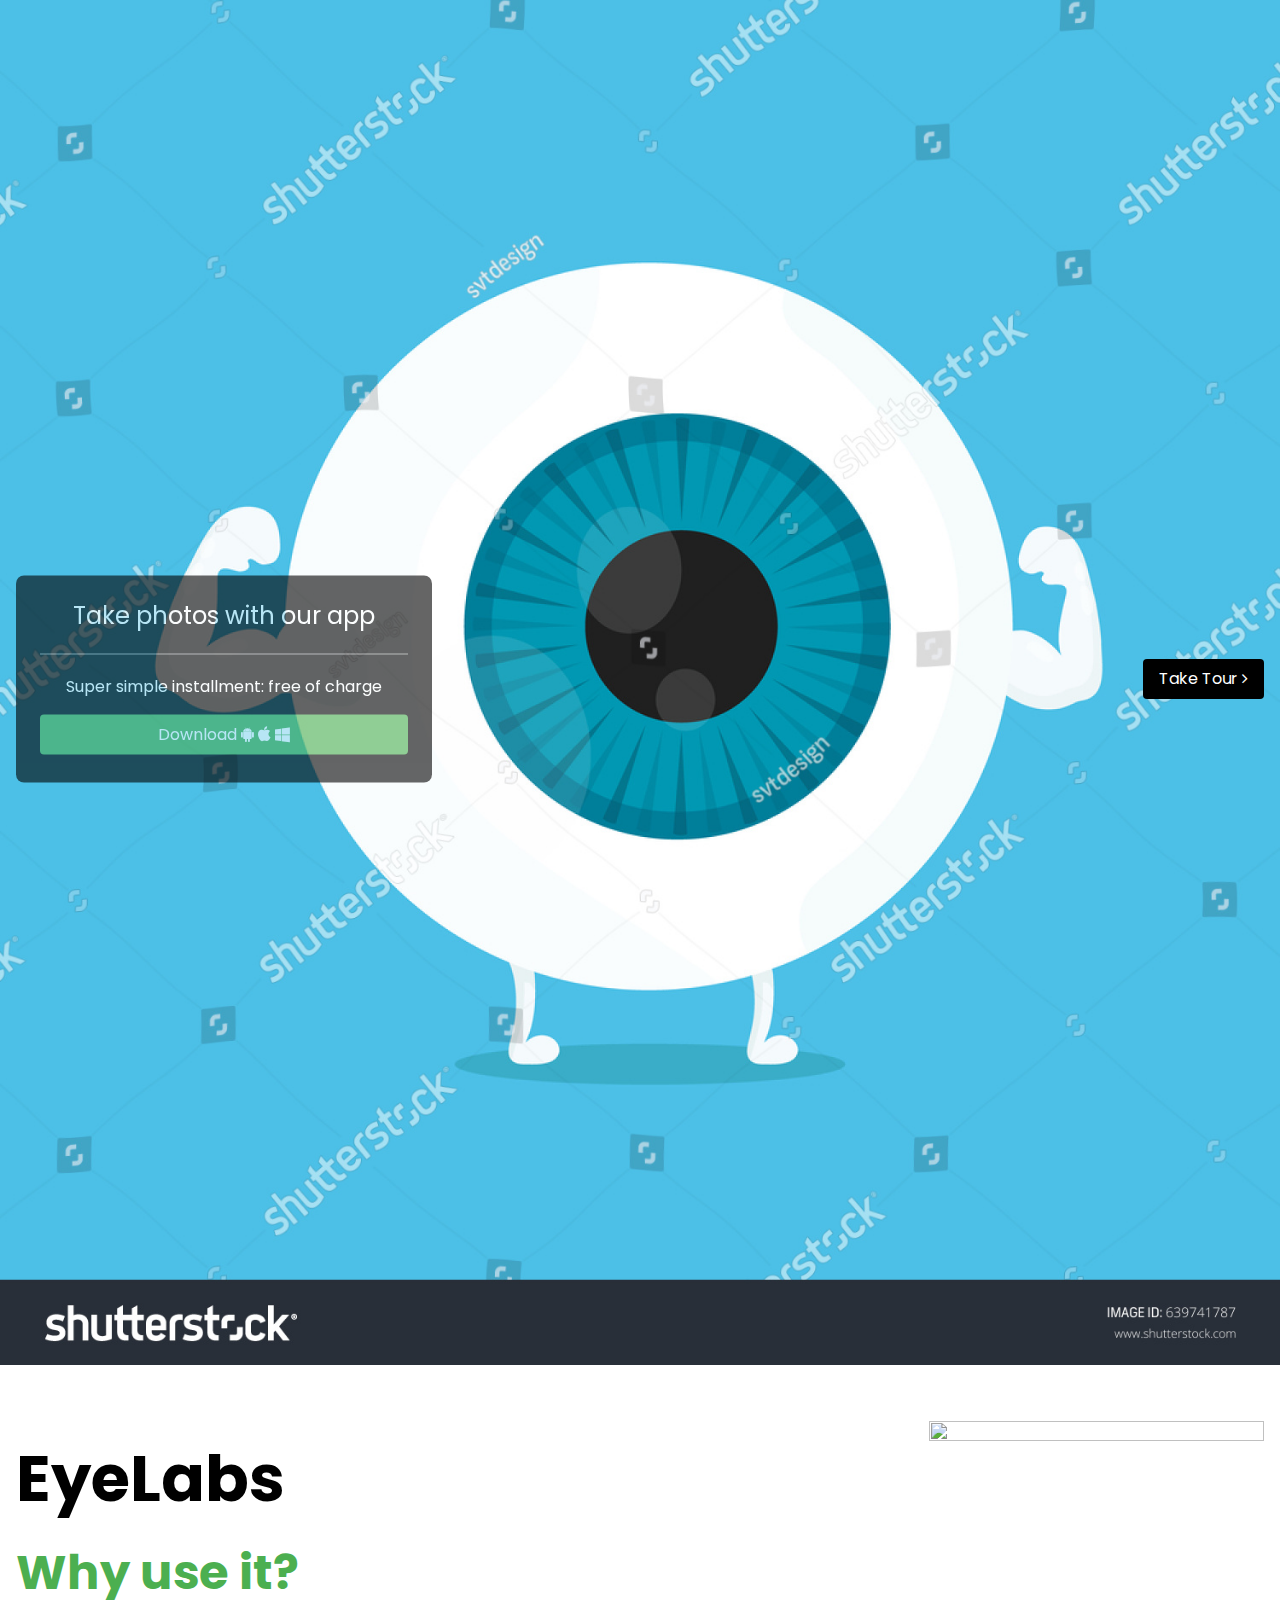
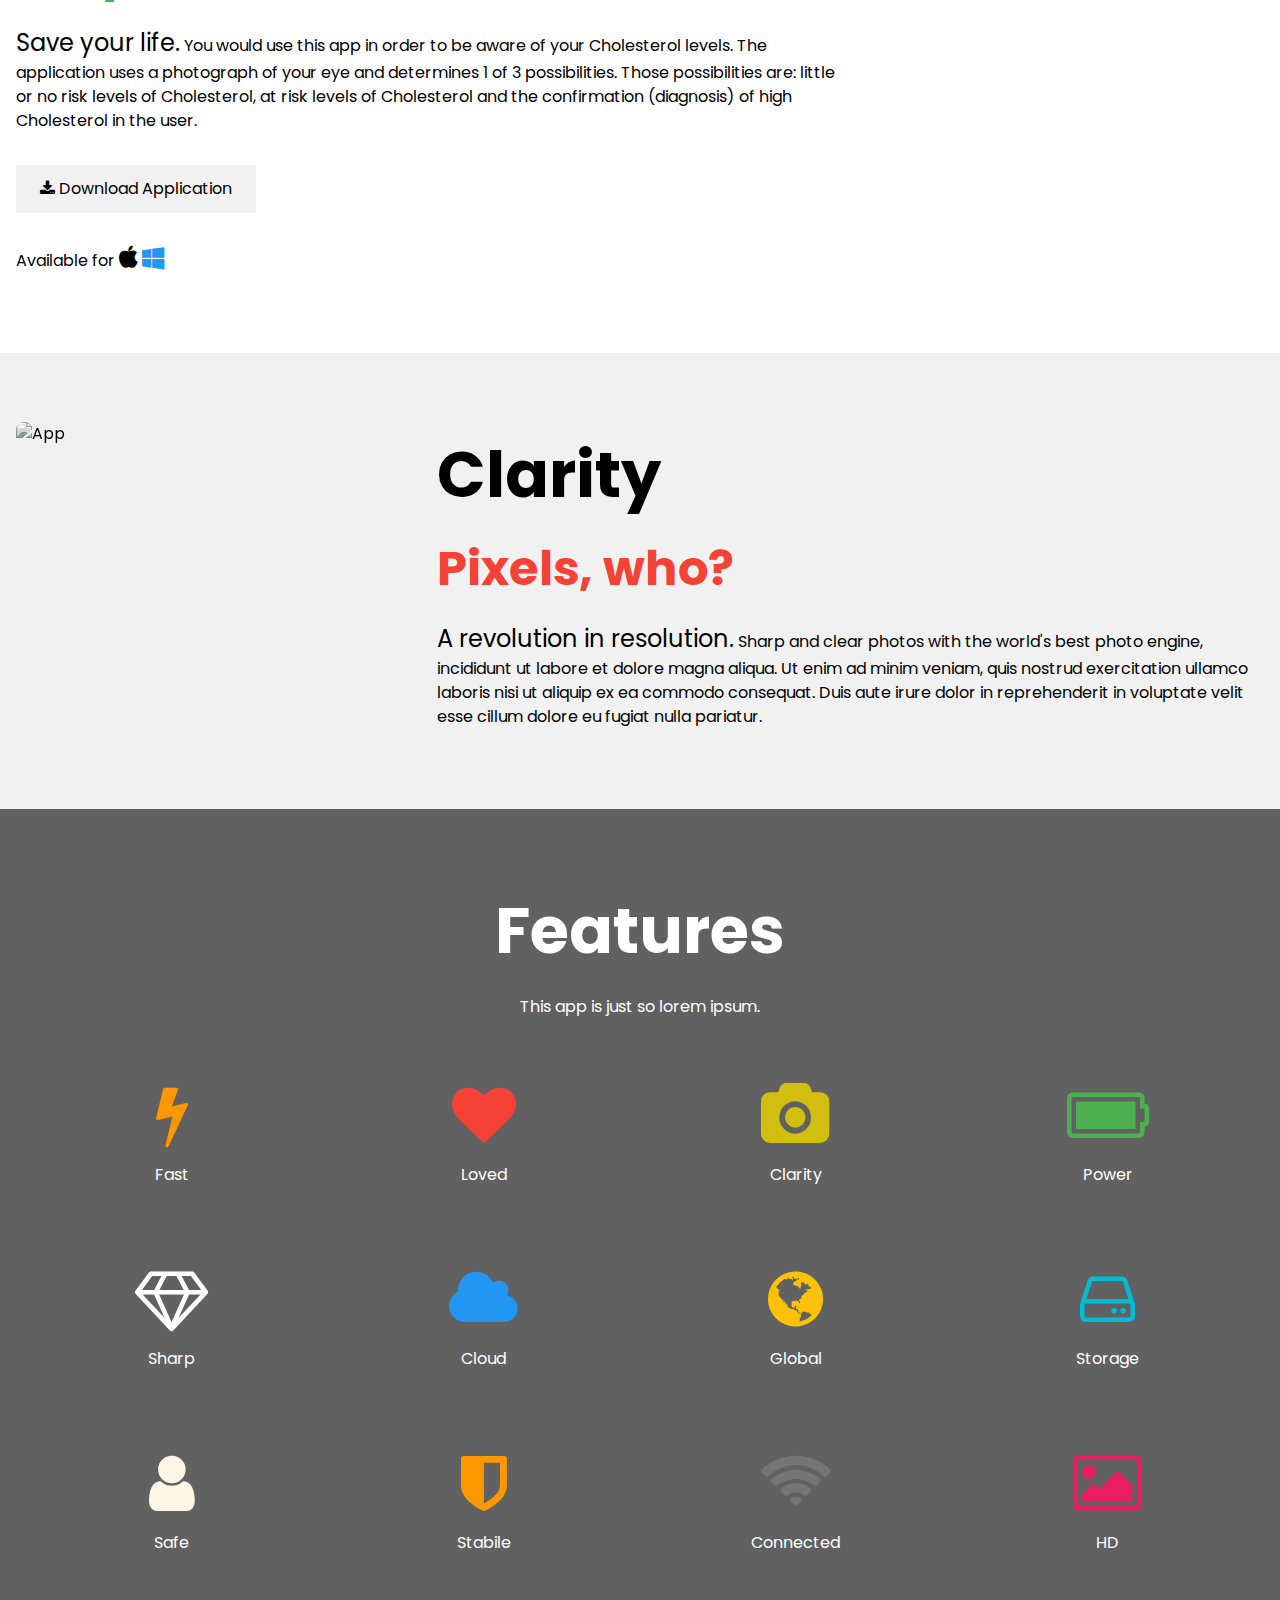
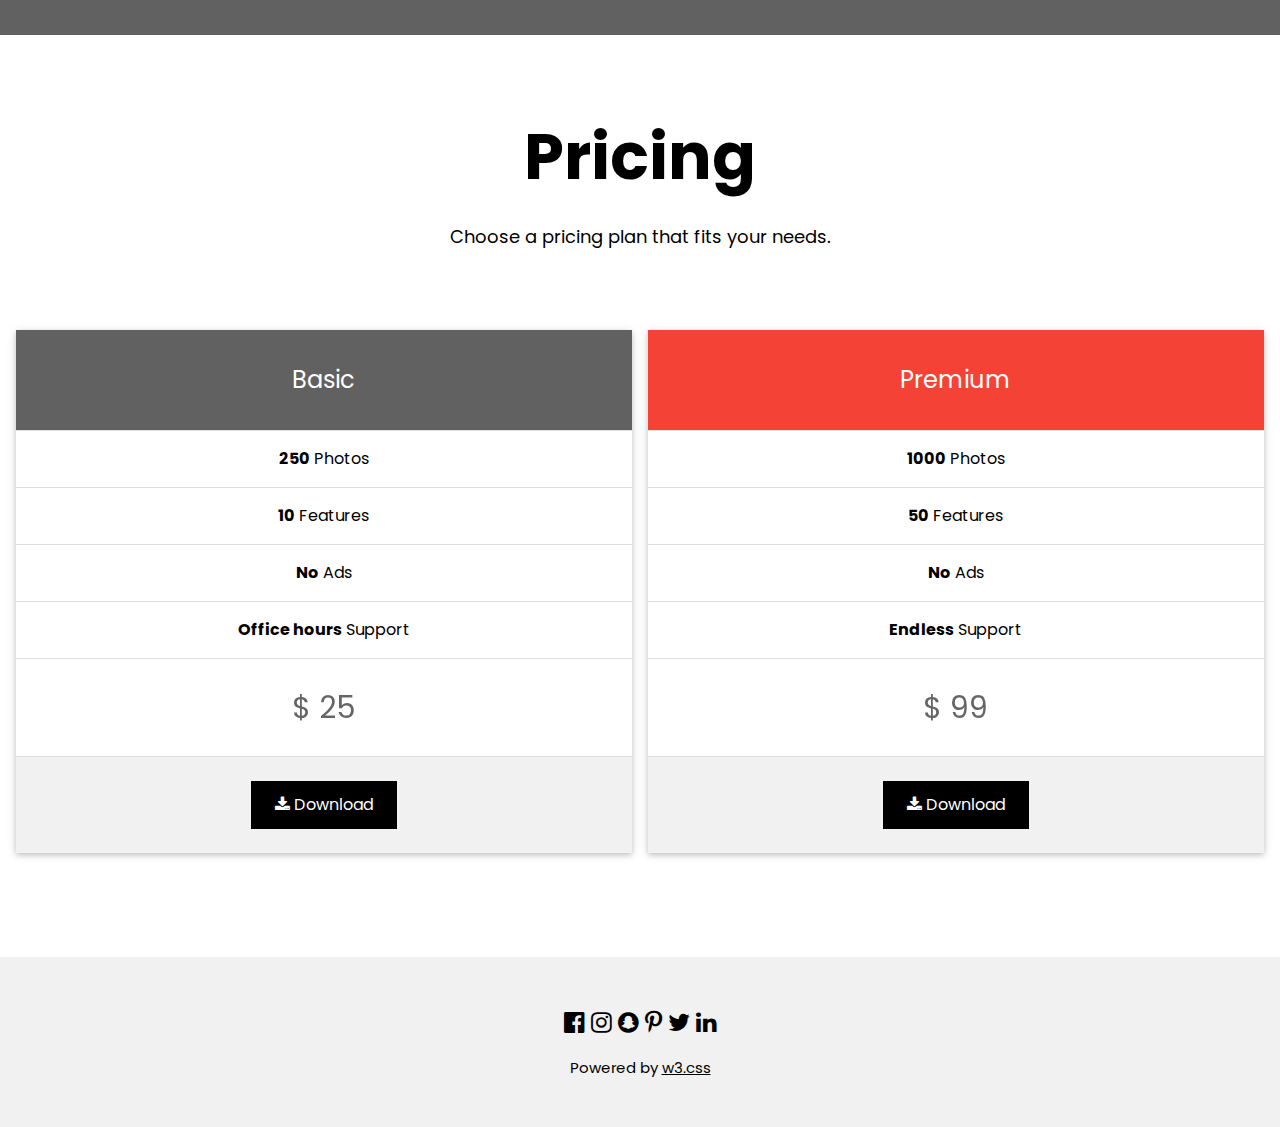
==== landingpage.html @ 21efe78a "jasas" ====
<!DOCTYPE html>
<html>
<title>W3.CSS Template</title>
<meta charset="UTF-8">
<meta name="viewport" content="width=device-width, initial-scale=1">
<link rel="stylesheet" href="https://www.w3schools.com/w3css/4/w3.css">
<link rel="stylesheet" href="https://fonts.googleapis.com/css?family=Poppins">
<link rel="stylesheet" href="https://cdnjs.cloudflare.com/ajax/libs/font-awesome/4.7.0/css/font-awesome.min.css">
<style>
body,h1,h2,h3,h4,h5 {font-family: "Poppins", sans-serif}
body {font-size: 16px;}
img {margin-bottom: -8px;}
.mySlides {display: none;}
</style>
<body class="w3-content w3-black" style="max-width:1500px;">

<!-- Header with Slideshow -->
<header class="w3-display-container w3-center">
  <button class="w3-button w3-block w3-green w3-hide-large w3-hide-medium" onclick="document.getElementById('download').style.display='block'">Download <i class="fa fa-android"></i> <i class="fa fa-apple"></i> <i class="fa fa-windows"></i></button>
  <div class="mySlides w3-animate-opacity">
    <img class="w3-image" src="healthyeye.jpg" alt="Image 1" style="min-width:500px" width="1500" height="1000">
    <div class="w3-display-left w3-padding w3-hide-small" style="width:35%">
      <div class="w3-black w3-opacity w3-hover-opacity-off w3-padding-large w3-round-large">
        <h1 class="w3-xlarge">Take photos with our app</h1>
        <hr class="w3-opacity">
        <p>Super simple installment: free of charge</p>
        <p><button class="w3-button w3-block w3-green w3-round" onclick="document.getElementById('download').style.display='block'">Download <i class="fa fa-android"></i> <i class="fa fa-apple"></i> <i class="fa fa-windows"></i></button></p>
      </div>
    </div>
  </div>
  <div class="mySlides w3-animate-opacity">
    <img class="w3-image" src="healthyeye.jpg" alt="Image 2" style="min-width:500px" width="1500" height="1000">
    <div class="w3-display-left w3-padding w3-hide-small" style="width:35%">
      <div class="w3-black w3-opacity w3-hover-opacity-off w3-padding-large w3-round-large">
        <h1 class="w3-xlarge w3-text-red"><b>CLICK!</b> Fast and Easy</h1>
        <hr class="w3-opacity">
        <p>Choose from thousands of features</p>
        <p><button class="w3-button w3-block w3-red w3-round" onclick="document.getElementById('download').style.display='block'">Download <i class="fa fa-android"></i> <i class="fa fa-apple"></i> <i class="fa fa-windows"></i></button></p>
      </div>
    </div>
  </div>
  <div class="mySlides w3-animate-opacity">
    <img class="w3-image" src="healthyeye.jpg" alt="Image 3" style="min-width:500px" width="1500" height="1000">
    <div class="w3-display-left w3-padding w3-hide-small" style="width:35%">
      <div class="w3-black w3-opacity w3-hover-opacity-off w3-padding-large w3-round-large">
        <h1 class="w3-xlarge">Smart Design</h1>
        <hr class="w3-opacity">
        <p>Customize photos as you go</p>
        <p><button class="w3-button w3-block w3-indigo w3-round" onclick="document.getElementById('download').style.display='block'">Download <i class="fa fa-android"></i> <i class="fa fa-apple"></i> <i class="fa fa-windows"></i></button></p>
      </div>
    </div>
  </div>
  <a class="w3-button w3-black w3-display-right w3-margin-right w3-round w3-hide-small w3-hover-light-grey" onclick="plusDivs(1)">Take Tour <i class="fa fa-angle-right"></i></a>
  <a class="w3-button w3-block w3-black w3-hide-large w3-hide-medium" onclick="plusDivs(1)">Take Tour <i class="fa fa-angle-right"></i></a>
</header>

<!-- The App Section -->
<div class="w3-padding-64 w3-white">
  <div class="w3-row-padding">
    <div class="w3-col l8 m6">
      <h1 class="w3-jumbo"><b>EyeLabs</b></h1>
      <h1 class="w3-xxxlarge w3-text-green"><b>Why use it?</b></h1>
      <p><span class="w3-xlarge">Save your life.</span> You would use this app in order to be aware of your Cholesterol levels. The application uses a photograph of 
      your eye and determines 1 of 3 possibilities. Those possibilities are: little or no risk levels of Cholesterol, at risk levels of Cholesterol and the confirmation (diagnosis)
      of high Cholesterol in the user.</p>
      <button class="w3-button w3-light-grey w3-padding-large w3-section w3-hide-small" onclick="document.getElementById('download').style.display='block'">
        <i class="fa fa-download"></i> Download Application
      </button>
      <p>Available for <i class="fa fa-apple w3-xlarge"></i> <i class="fa fa-windows w3-xlarge w3-text-blue"></i></p>
    </div>
    <div class="w3-col l4 m6">
      <img src="/w3images/img_app.jpg" class="w3-image w3-right w3-hide-small" width="335" height="471">
      <div class="w3-center w3-hide-large w3-hide-medium">
        <button class="w3-button w3-block w3-padding-large" onclick="document.getElementById('download').style.display='block'">
          <i class="fa fa-download"></i> Download Application
        </button>
        <img src="/w3images/img_app.jpg" class="w3-image w3-margin-top" width="335" height="471">
      </div>
    </div>
  </div>
</div>

<!-- Modal -->
<div id="download" class="w3-modal w3-animate-opacity">
  <div class="w3-modal-content" style="padding:32px">
    <div class="w3-container w3-white">
      <i onclick="document.getElementById('download').style.display='none'" class="fa fa-remove w3-xlarge w3-button w3-transparent w3-right w3-xlarge"></i>
      <h2 class="w3-wide">DOWNLOAD</h2>
      <p>Download the app in AppStore, Google Play or Microsoft Store.</p>
      <i class="fa fa-android w3-large"></i> <i class="fa fa-apple w3-large"></i> <i class="fa fa-windows w3-large"></i>
      <p><input class="w3-input w3-border" type="text" placeholder="Enter e-mail"></p>
      <button type="button" class="w3-button w3-block w3-padding-large w3-red w3-margin-bottom" onclick="document.getElementById('download').style.display='none'">Fake Download</button>
    </div>
  </div>
</div>

<!-- Clarity Section -->
<div class="w3-padding-64 w3-light-grey">
  <div class="w3-row-padding">
    <div class="w3-col l4 m6">
      <img class="w3-image w3-round-large w3-hide-small w3-grayscale" src="/w3images/app5.jpg" alt="App" width="335" height="471">
    </div>
    <div class="w3-col l8 m6">
      <h1 class="w3-jumbo"><b>Clarity</b></h1>
      <h1 class="w3-xxxlarge w3-text-red"><b>Pixels, who?</b></h1>
      <p><span class="w3-xlarge">A revolution in resolution.</span> Sharp and clear photos with the world's best photo engine, incididunt ut labore et dolore magna aliqua. Ut enim ad minim veniam, quis nostrud exercitation ullamco laboris nisi ut aliquip
        ex ea commodo consequat. Duis aute irure dolor in reprehenderit in voluptate velit esse cillum dolore eu fugiat nulla pariatur.</p>
    </div>
  </div>
</div>

<!-- Features Section -->
<div class="w3-container w3-padding-64 w3-dark-grey w3-center">
  <h1 class="w3-jumbo"><b>Features</b></h1>
  <p>This app is just so lorem ipsum.</p>

  <div class="w3-row" style="margin-top:64px">
    <div class="w3-col s3">
      <i class="fa fa-bolt w3-text-orange w3-jumbo"></i>
      <p>Fast</p>
    </div>
    <div class="w3-col s3">
      <i class="fa fa-heart w3-text-red w3-jumbo"></i>
      <p>Loved</p>
    </div>
    <div class="w3-col s3">
      <i class="fa fa-camera w3-text-yellow w3-jumbo"></i>
      <p>Clarity</p>
    </div>
    <div class="w3-col s3">
      <i class="fa fa-battery-full w3-text-green w3-jumbo"></i>
      <p>Power</p>
    </div>
  </div>

  <div class="w3-row" style="margin-top:64px">
    <div class="w3-col s3">
      <i class="fa fa-diamond w3-text-white w3-jumbo"></i>
      <p>Sharp</p>
    </div>
    <div class="w3-col s3">
      <i class="fa fa-cloud w3-text-blue w3-jumbo"></i>
      <p>Cloud</p>
    </div>
    <div class="w3-col s3">
      <i class="fa fa-globe w3-text-amber w3-jumbo"></i>
      <p>Global</p>
    </div>
    <div class="w3-col s3">
      <i class="fa fa-hdd-o w3-text-cyan w3-jumbo"></i>
      <p>Storage</p>
    </div>
  </div>
  
  <div class="w3-row" style="margin-top:64px">
    <div class="w3-col s3">
      <i class="fa fa-user w3-text-sand w3-jumbo"></i>
      <p>Safe</p>
    </div>
    <div class="w3-col s3">
      <i class="fa fa-shield w3-text-orange w3-jumbo"></i>
      <p>Stabile</p>
    </div>
    <div class="w3-col s3">
      <i class="fa fa-wifi w3-text-grey w3-jumbo"></i>
      <p>Connected</p>
    </div>
    <div class="w3-col s3">
      <i class="fa fa-image w3-text-pink w3-jumbo"></i>
      <p>HD</p>
    </div>
  </div>
</div>

<!-- Pricing Section -->
<div class="w3-padding-64 w3-center w3-white">
  <h1 class="w3-jumbo"><b>Pricing</b></h1>
  <p class="w3-large">Choose a pricing plan that fits your needs.</p>
  <div class="w3-row-padding" style="margin-top:64px">
    <div class="w3-half w3-section">
      <ul class="w3-ul w3-card w3-hover-shadow">
        <li class="w3-dark-grey w3-xlarge w3-padding-32">Basic</li>
        <li class="w3-padding-16"><b>250</b> Photos</li>
        <li class="w3-padding-16"><b>10</b> Features</li>
        <li class="w3-padding-16"><b>No</b> Ads</li>
        <li class="w3-padding-16"><b>Office hours</b> Support</li>
        <li class="w3-padding-16">
          <h2 class="w3-opacity">$ 25</h2>
        </li>
        <li class="w3-light-grey w3-padding-24">
          <button class="w3-button w3-black w3-padding-large" onclick="document.getElementById('download').style.display='block'"><i class="fa fa-download"></i> Download</button>
        </li>
      </ul>
    </div>
    <div class="w3-half w3-section">
      <ul class="w3-ul w3-card w3-hover-shadow">
        <li class="w3-red w3-xlarge w3-padding-32">Premium</li>
        <li class="w3-padding-16"><b>1000</b> Photos</li>
        <li class="w3-padding-16"><b>50</b> Features</li>
        <li class="w3-padding-16"><b>No</b> Ads</li>
        <li class="w3-padding-16"><b>Endless</b> Support</li>
        <li class="w3-padding-16">
          <h2 class="w3-opacity">$ 99</h2>
        </li>
        <li class="w3-light-grey w3-padding-24">
          <button class="w3-button w3-black w3-padding-large" onclick="document.getElementById('download').style.display='block'"> <i class="fa fa-download"></i> Download</button>
        </li>
      </ul>
    </div>
  </div>
  <br>
</div>

<!-- Footer -->
<footer class="w3-container w3-padding-32 w3-light-grey w3-center w3-xlarge">
  <div class="w3-section">
    <i class="fa fa-facebook-official w3-hover-opacity"></i>
    <i class="fa fa-instagram w3-hover-opacity"></i>
    <i class="fa fa-snapchat w3-hover-opacity"></i>
    <i class="fa fa-pinterest-p w3-hover-opacity"></i>
    <i class="fa fa-twitter w3-hover-opacity"></i>
    <i class="fa fa-linkedin w3-hover-opacity"></i>
  </div>
  <p class="w3-medium">Powered by <a href="https://www.w3schools.com/w3css/default.asp" target="_blank" class="w3-hover-text-green">w3.css</a></p>
</footer>

<script>
// Slideshow
var slideIndex = 1;
showDivs(slideIndex);

function plusDivs(n) {
  showDivs(slideIndex += n);
}

function showDivs(n) {
  var i;
  var x = document.getElementsByClassName("mySlides");
  if (n > x.length) {slideIndex = 1}    
  if (n < 1) {slideIndex = x.length}
  for (i = 0; i < x.length; i++) {
     x[i].style.display = "none";  
  }
  x[slideIndex-1].style.display = "block";  
}
</script>

</body>
</html>
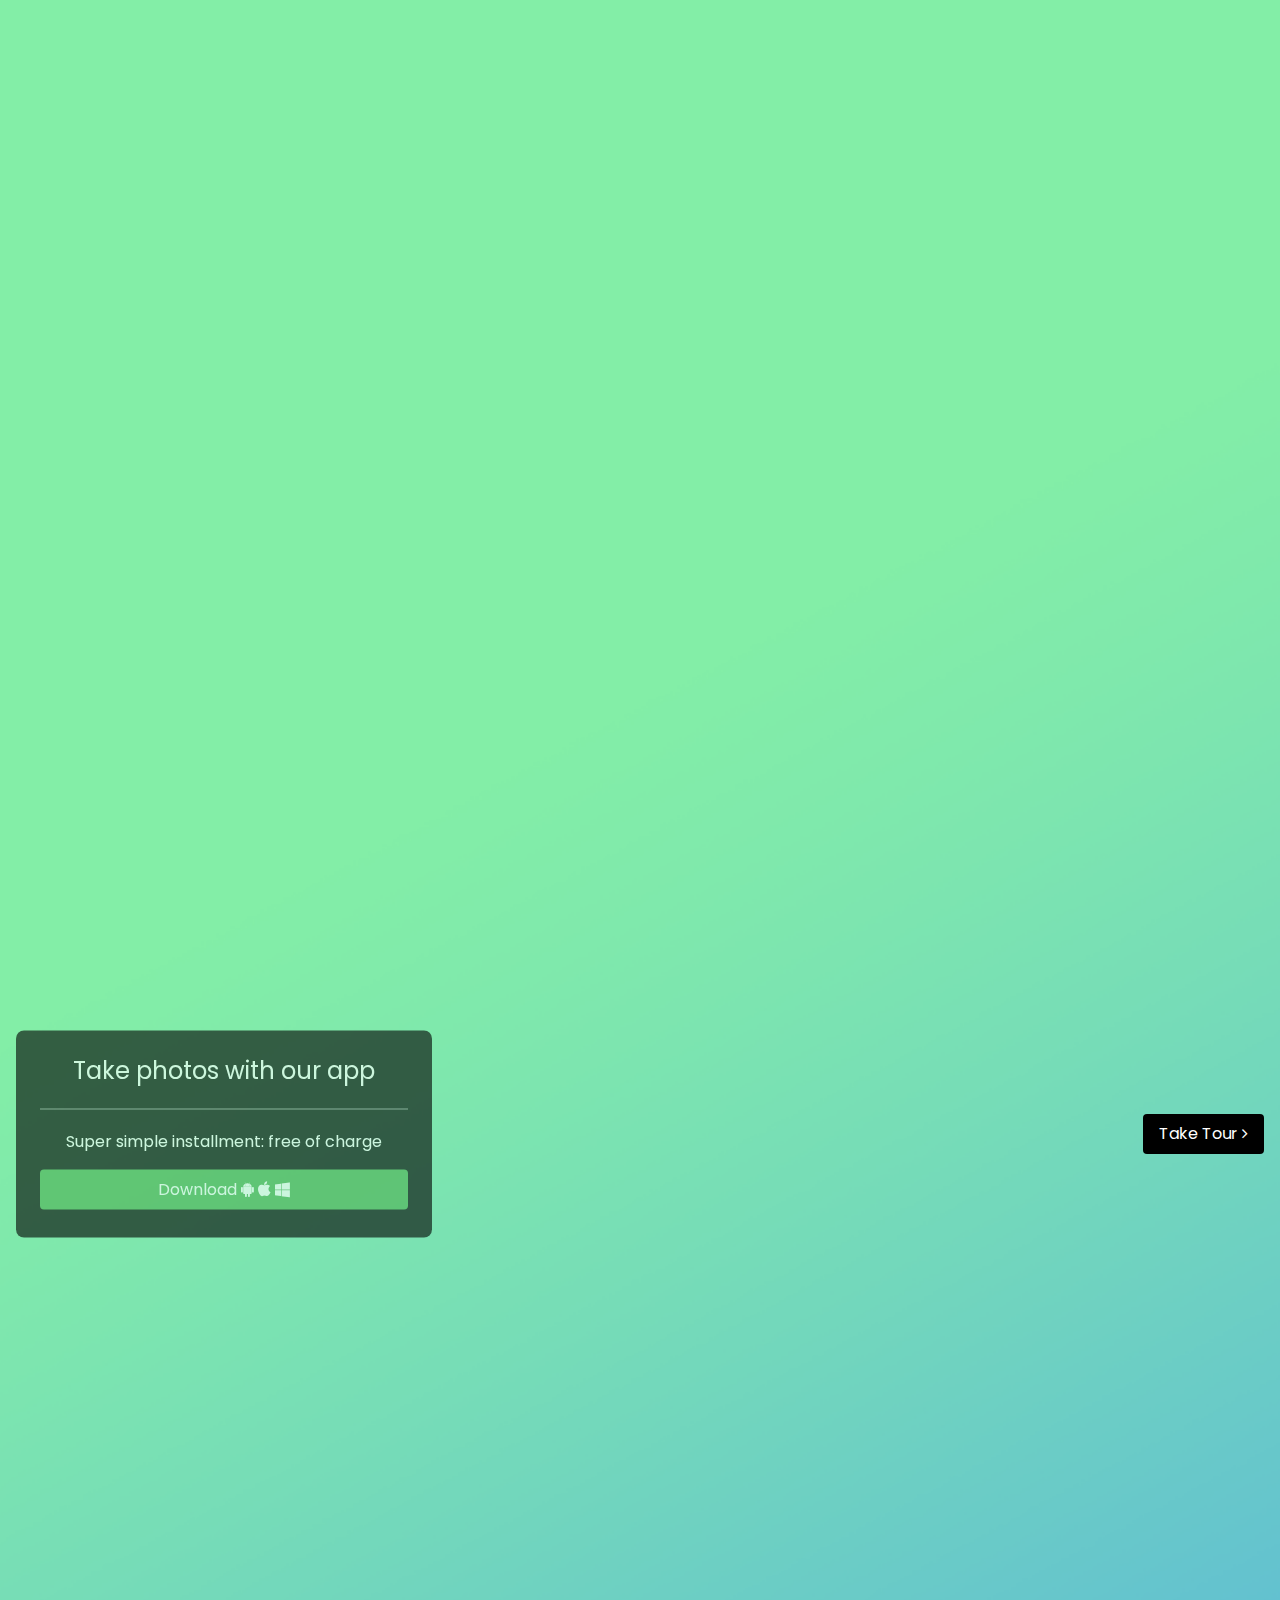
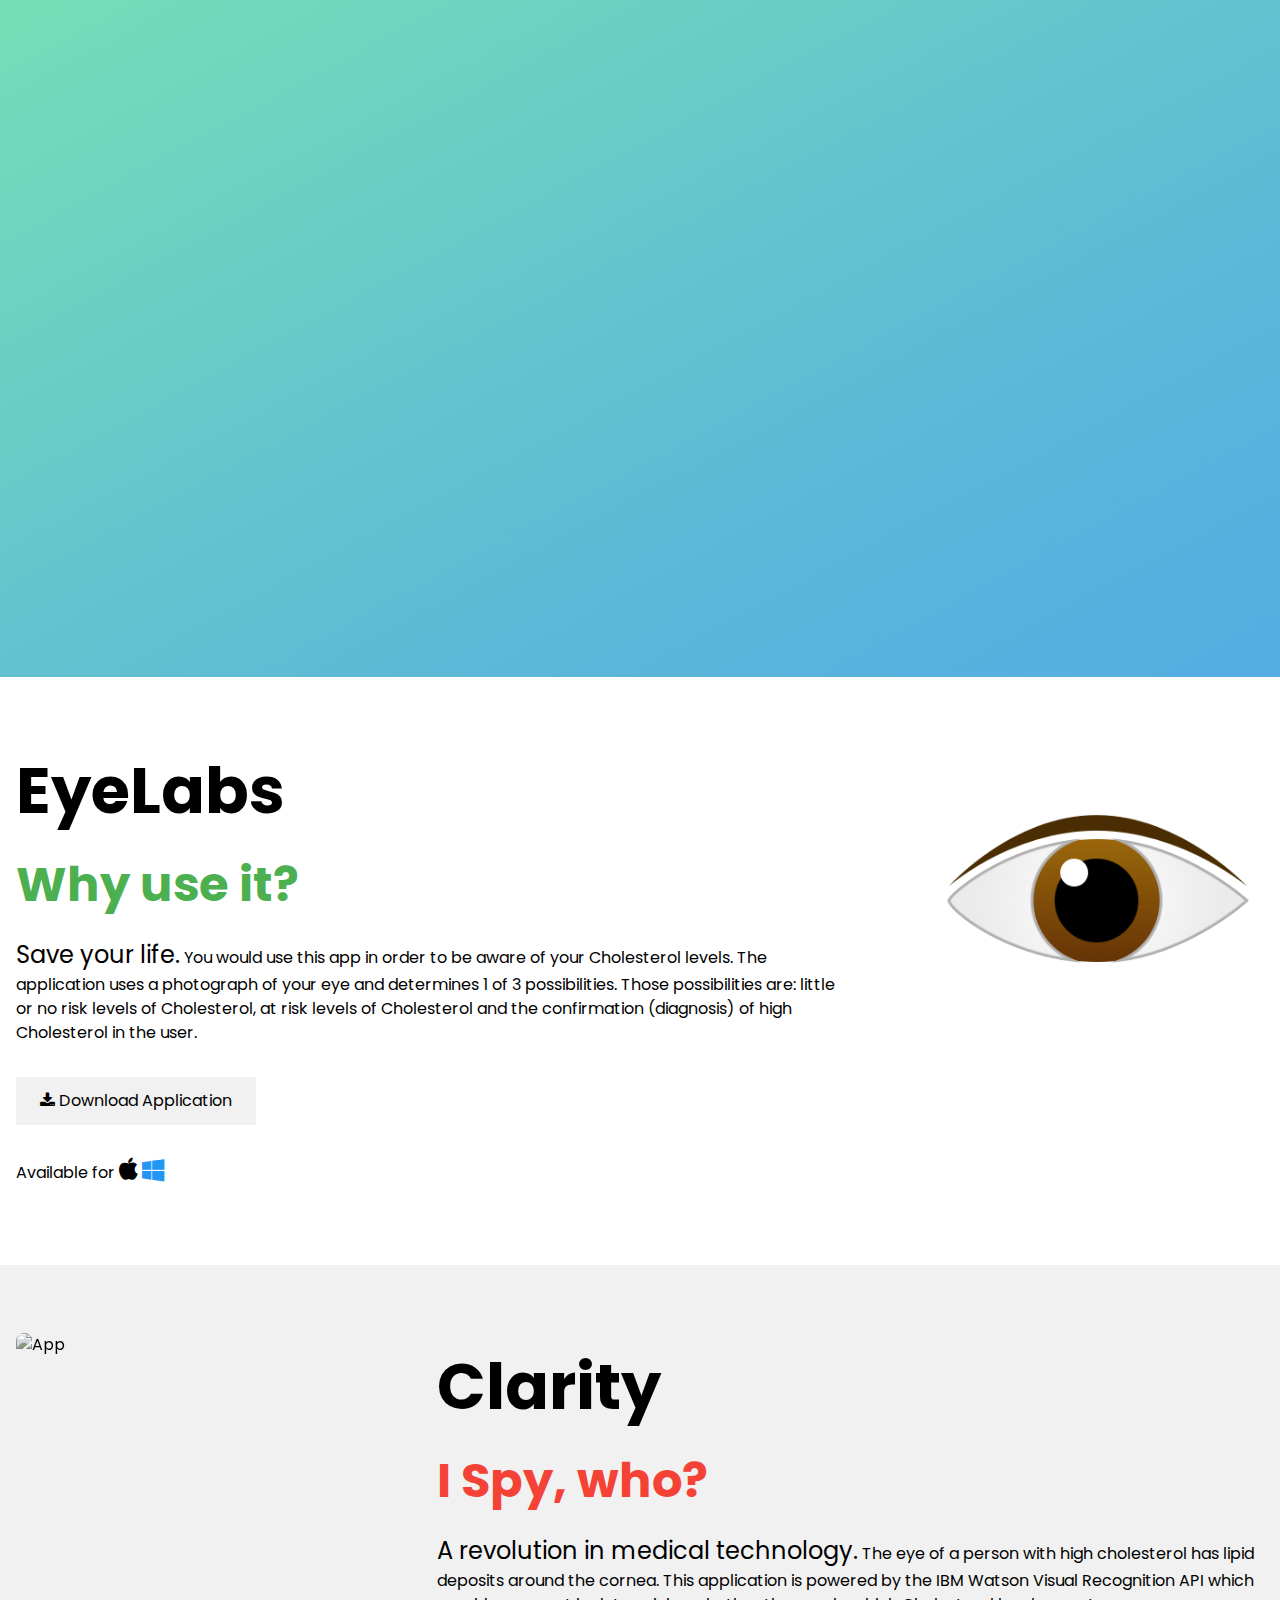
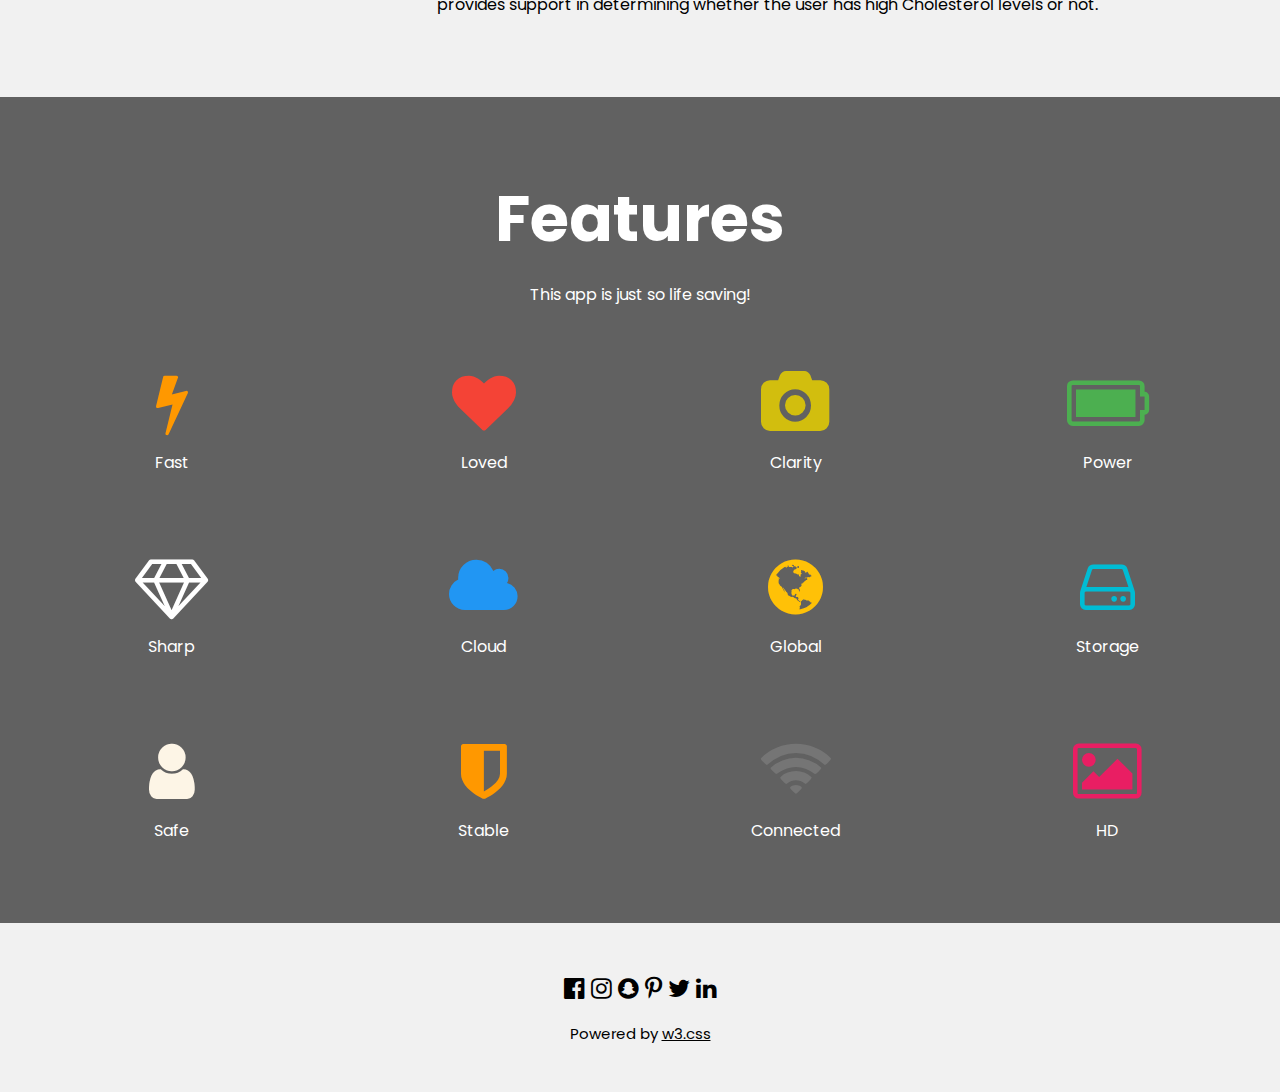
==== commit 53f0257e: "update" ====
--- a/landingpage.html
+++ b/landingpage.html
@@ -1,24 +1,27 @@
 <!DOCTYPE html>
 <html>
-<title>W3.CSS Template</title>
+    <head>
+<title>EyeLabs</title>
 <meta charset="UTF-8">
 <meta name="viewport" content="width=device-width, initial-scale=1">
 <link rel="stylesheet" href="https://www.w3schools.com/w3css/4/w3.css">
 <link rel="stylesheet" href="https://fonts.googleapis.com/css?family=Poppins">
 <link rel="stylesheet" href="https://cdnjs.cloudflare.com/ajax/libs/font-awesome/4.7.0/css/font-awesome.min.css">
+    <link rel="shortcut icon" href="blueEye.png">
 <style>
 body,h1,h2,h3,h4,h5 {font-family: "Poppins", sans-serif}
 body {font-size: 16px;}
 img {margin-bottom: -8px;}
 .mySlides {display: none;}
 </style>
-<body class="w3-content w3-black" style="max-width:1500px;">
+    </head>
+        <body class="w3-content w3-black" style="max-width:1500px;">
 
 <!-- Header with Slideshow -->
 <header class="w3-display-container w3-center">
   <button class="w3-button w3-block w3-green w3-hide-large w3-hide-medium" onclick="document.getElementById('download').style.display='block'">Download <i class="fa fa-android"></i> <i class="fa fa-apple"></i> <i class="fa fa-windows"></i></button>
   <div class="mySlides w3-animate-opacity">
-    <img class="w3-image" src="healthyeye.jpg" alt="Image 1" style="min-width:500px" width="1500" height="1000">
+    <img class="w3-image" src="background2.png" alt="Image 1" style="min-width:500px" width="1500" height="1000">
     <div class="w3-display-left w3-padding w3-hide-small" style="width:35%">
       <div class="w3-black w3-opacity w3-hover-opacity-off w3-padding-large w3-round-large">
         <h1 class="w3-xlarge">Take photos with our app</h1>
@@ -69,7 +72,7 @@
       <p>Available for <i class="fa fa-apple w3-xlarge"></i> <i class="fa fa-windows w3-xlarge w3-text-blue"></i></p>
     </div>
     <div class="w3-col l4 m6">
-      <img src="/w3images/img_app.jpg" class="w3-image w3-right w3-hide-small" width="335" height="471">
+      <img src="normalEYE.png" class="w3-image w3-right w3-hide-small" width="335" height="471">
       <div class="w3-center w3-hide-large w3-hide-medium">
         <button class="w3-button w3-block w3-padding-large" onclick="document.getElementById('download').style.display='block'">
           <i class="fa fa-download"></i> Download Application
@@ -86,7 +89,7 @@
     <div class="w3-container w3-white">
       <i onclick="document.getElementById('download').style.display='none'" class="fa fa-remove w3-xlarge w3-button w3-transparent w3-right w3-xlarge"></i>
       <h2 class="w3-wide">DOWNLOAD</h2>
-      <p>Download the app in AppStore, Google Play or Microsoft Store.</p>
+      <p>Download the app in AppStore.</p>
       <i class="fa fa-android w3-large"></i> <i class="fa fa-apple w3-large"></i> <i class="fa fa-windows w3-large"></i>
       <p><input class="w3-input w3-border" type="text" placeholder="Enter e-mail"></p>
       <button type="button" class="w3-button w3-block w3-padding-large w3-red w3-margin-bottom" onclick="document.getElementById('download').style.display='none'">Fake Download</button>
@@ -102,9 +105,9 @@
     </div>
     <div class="w3-col l8 m6">
       <h1 class="w3-jumbo"><b>Clarity</b></h1>
-      <h1 class="w3-xxxlarge w3-text-red"><b>Pixels, who?</b></h1>
-      <p><span class="w3-xlarge">A revolution in resolution.</span> Sharp and clear photos with the world's best photo engine, incididunt ut labore et dolore magna aliqua. Ut enim ad minim veniam, quis nostrud exercitation ullamco laboris nisi ut aliquip
-        ex ea commodo consequat. Duis aute irure dolor in reprehenderit in voluptate velit esse cillum dolore eu fugiat nulla pariatur.</p>
+      <h1 class="w3-xxxlarge w3-text-red"><b>I Spy, who?</b></h1>
+      <p><span class="w3-xlarge">A revolution in medical technology.</span> The eye of a person with high cholesterol has lipid deposits around the 
+        cornea. This application is powered by the IBM Watson Visual Recognition API which provides support in determining whether the user has high Cholesterol levels or not.</p>
     </div>
   </div>
 </div>
@@ -112,7 +115,7 @@
 <!-- Features Section -->
 <div class="w3-container w3-padding-64 w3-dark-grey w3-center">
   <h1 class="w3-jumbo"><b>Features</b></h1>
-  <p>This app is just so lorem ipsum.</p>
+  <p>This app is just so life saving!</p>
 
   <div class="w3-row" style="margin-top:64px">
     <div class="w3-col s3">
@@ -159,7 +162,7 @@
     </div>
     <div class="w3-col s3">
       <i class="fa fa-shield w3-text-orange w3-jumbo"></i>
-      <p>Stabile</p>
+      <p>Stable</p>
     </div>
     <div class="w3-col s3">
       <i class="fa fa-wifi w3-text-grey w3-jumbo"></i>
@@ -173,43 +176,7 @@
 </div>
 
 <!-- Pricing Section -->
-<div class="w3-padding-64 w3-center w3-white">
-  <h1 class="w3-jumbo"><b>Pricing</b></h1>
-  <p class="w3-large">Choose a pricing plan that fits your needs.</p>
-  <div class="w3-row-padding" style="margin-top:64px">
-    <div class="w3-half w3-section">
-      <ul class="w3-ul w3-card w3-hover-shadow">
-        <li class="w3-dark-grey w3-xlarge w3-padding-32">Basic</li>
-        <li class="w3-padding-16"><b>250</b> Photos</li>
-        <li class="w3-padding-16"><b>10</b> Features</li>
-        <li class="w3-padding-16"><b>No</b> Ads</li>
-        <li class="w3-padding-16"><b>Office hours</b> Support</li>
-        <li class="w3-padding-16">
-          <h2 class="w3-opacity">$ 25</h2>
-        </li>
-        <li class="w3-light-grey w3-padding-24">
-          <button class="w3-button w3-black w3-padding-large" onclick="document.getElementById('download').style.display='block'"><i class="fa fa-download"></i> Download</button>
-        </li>
-      </ul>
-    </div>
-    <div class="w3-half w3-section">
-      <ul class="w3-ul w3-card w3-hover-shadow">
-        <li class="w3-red w3-xlarge w3-padding-32">Premium</li>
-        <li class="w3-padding-16"><b>1000</b> Photos</li>
-        <li class="w3-padding-16"><b>50</b> Features</li>
-        <li class="w3-padding-16"><b>No</b> Ads</li>
-        <li class="w3-padding-16"><b>Endless</b> Support</li>
-        <li class="w3-padding-16">
-          <h2 class="w3-opacity">$ 99</h2>
-        </li>
-        <li class="w3-light-grey w3-padding-24">
-          <button class="w3-button w3-black w3-padding-large" onclick="document.getElementById('download').style.display='block'"> <i class="fa fa-download"></i> Download</button>
-        </li>
-      </ul>
-    </div>
-  </div>
-  <br>
-</div>
+
 
 <!-- Footer -->
 <footer class="w3-container w3-padding-32 w3-light-grey w3-center w3-xlarge">
